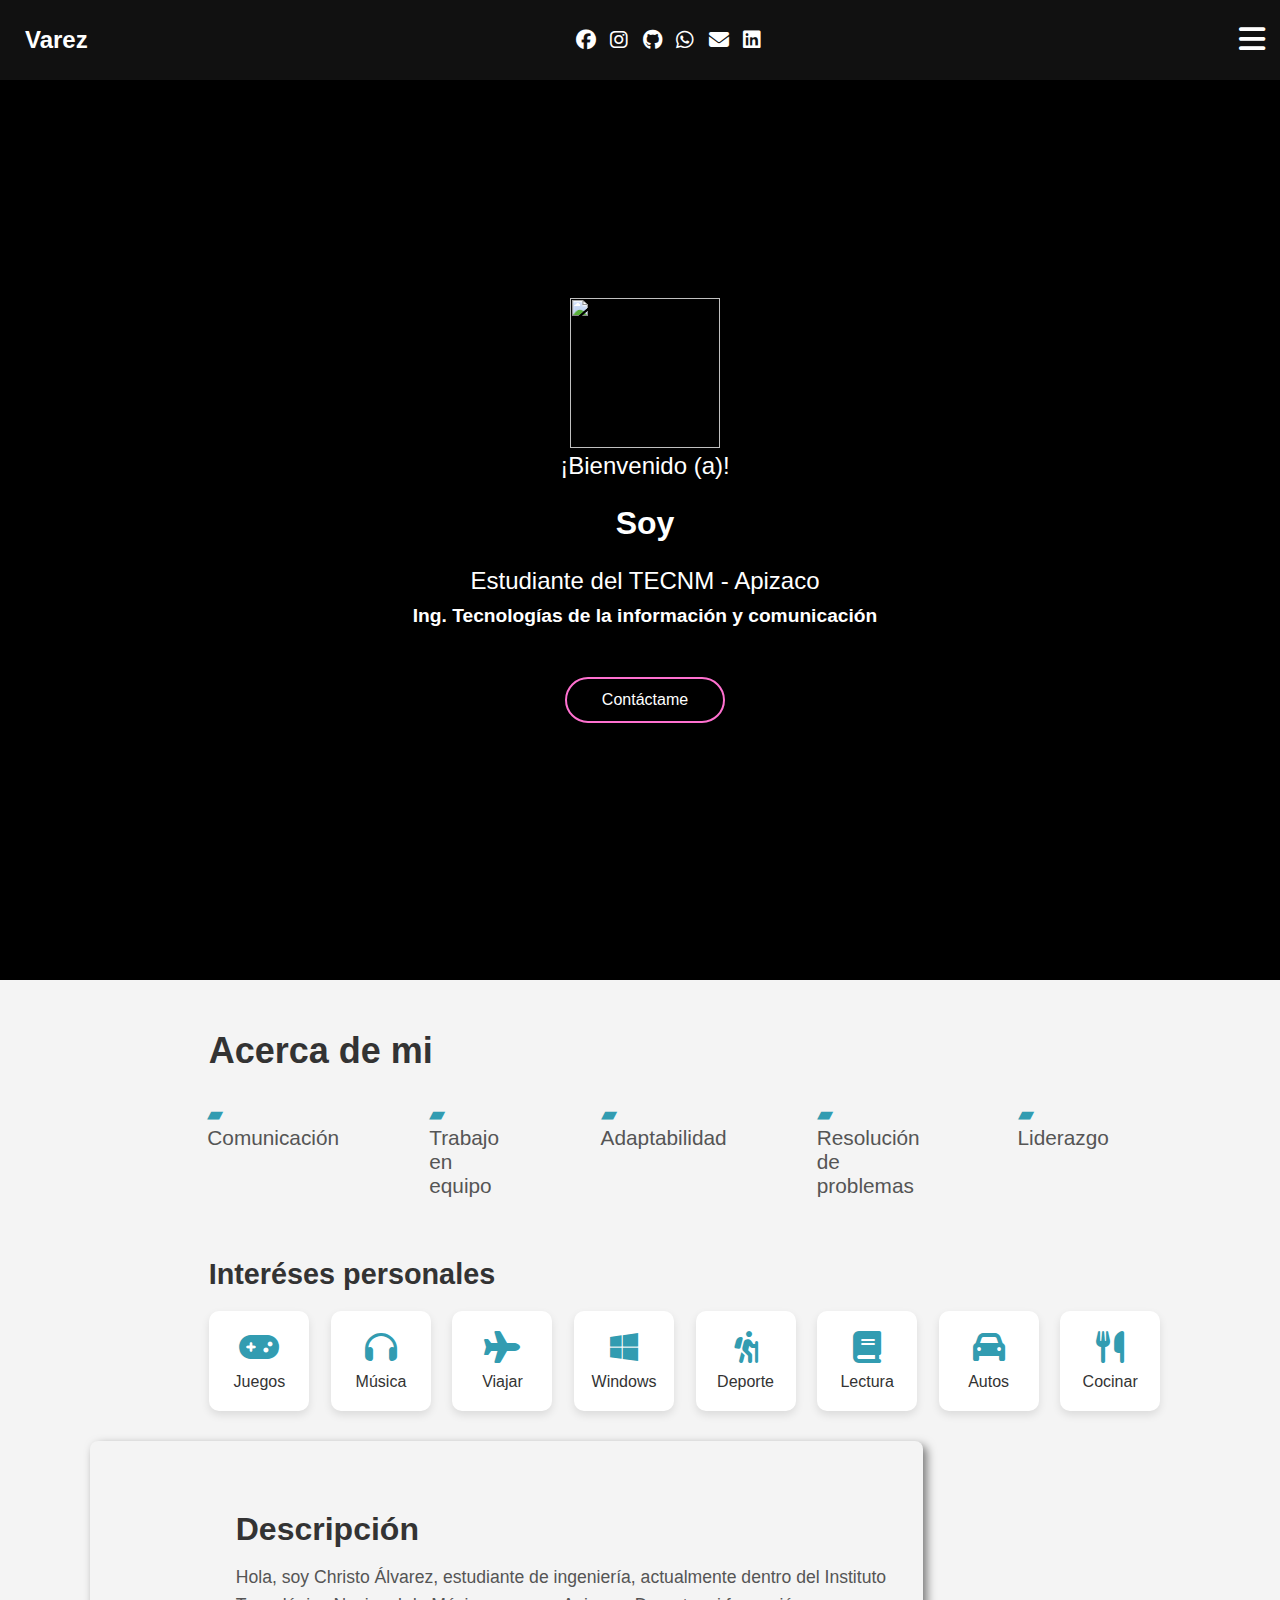
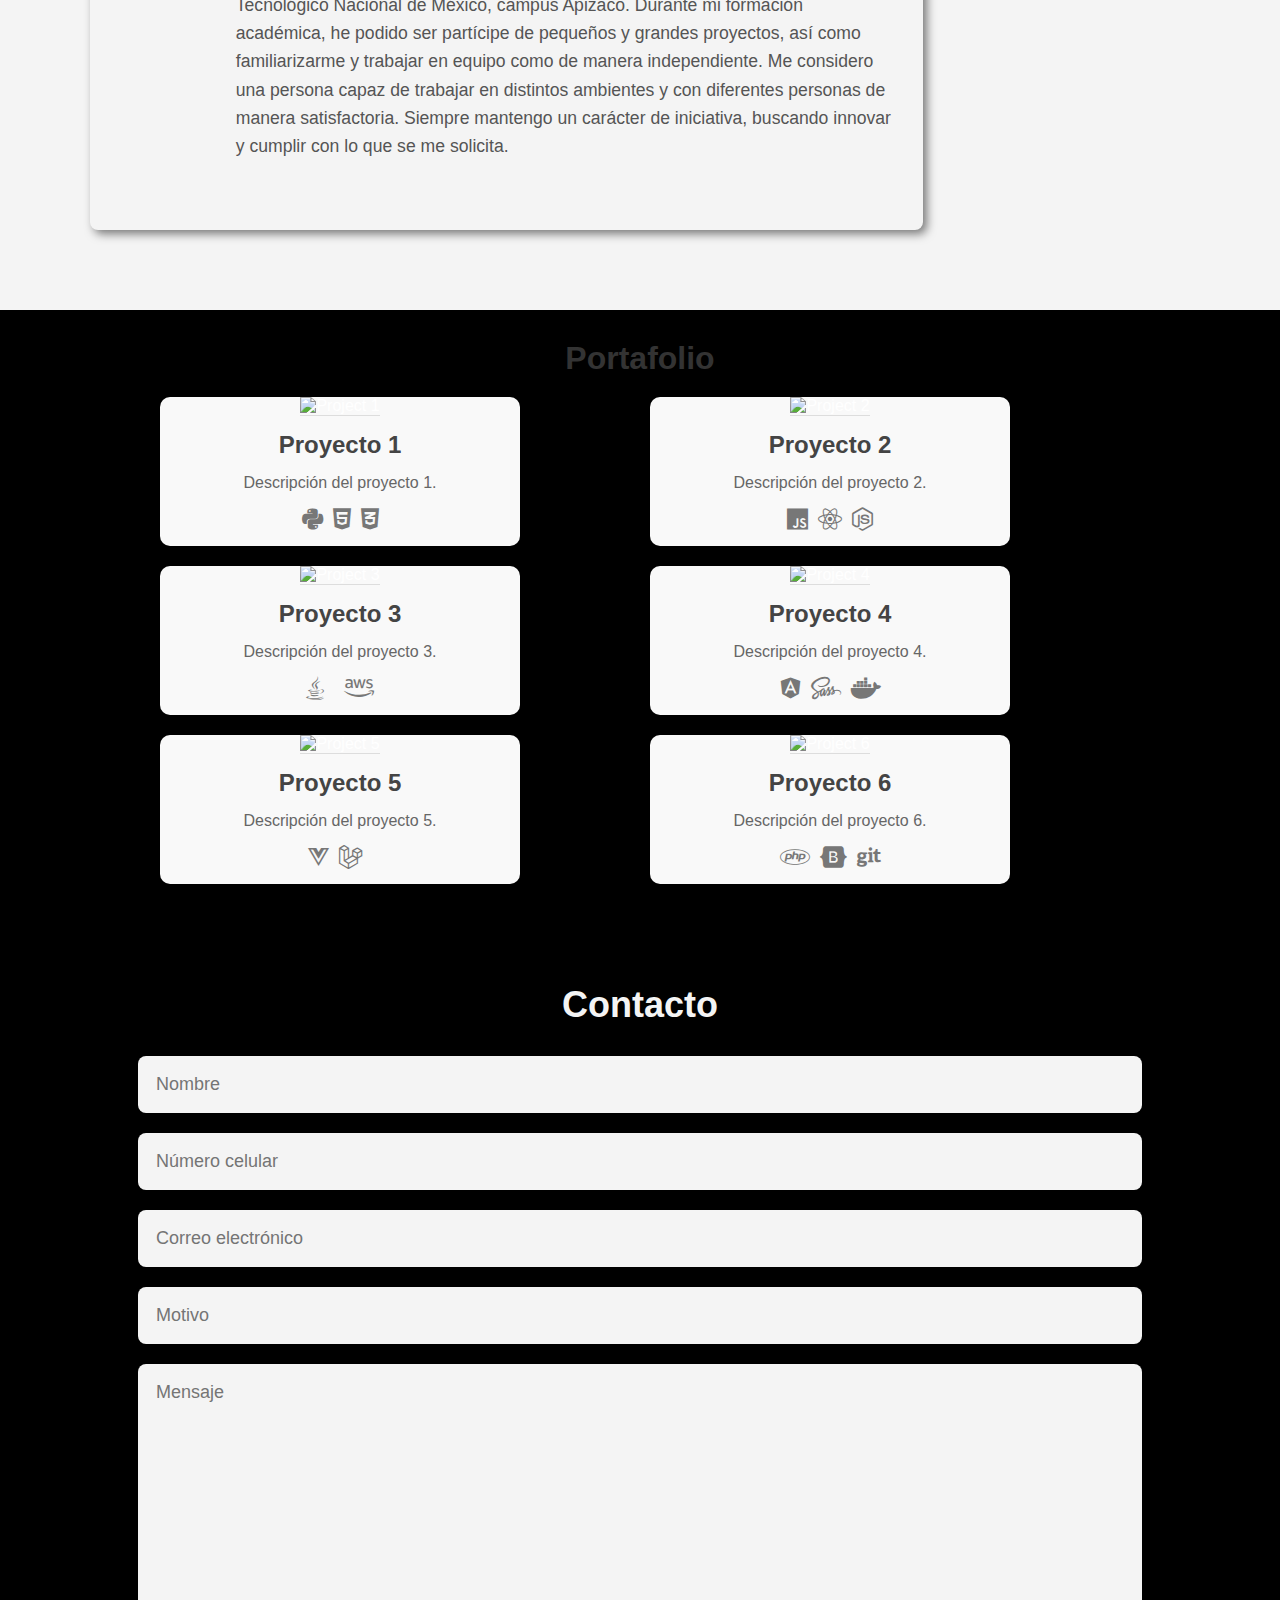
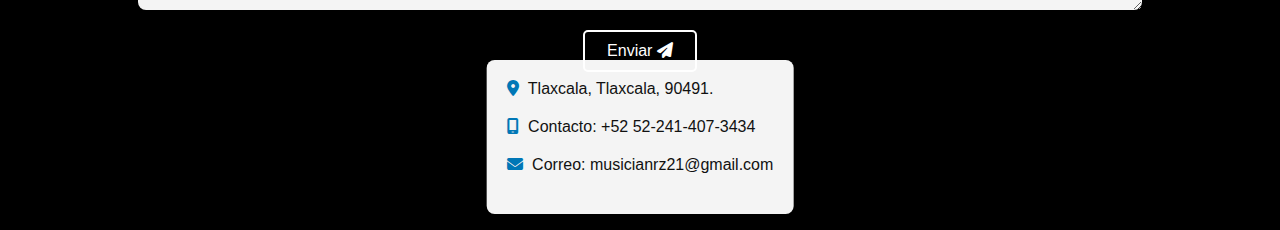
==== index.html @ bb47b243 "Update index.html" ====
<!DOCTYPE html>
<html lang="es">
<head>
    <title>MyData</title>
    <meta charset="UTF-8">
    <meta name="viewport" content="width=device-width, initial-scale=1.0">
    <link rel="stylesheet" href="styles.css">
    <link rel="stylesheet" href="https://cdnjs.cloudflare.com/ajax/libs/font-awesome/6.7.2/css/all.min.css">
</head>

<body>
    <div class="topnav">
        <div class="logo">
            <a href="#home"><h2>Varez</h2></a>
        </div>
        <div class="social-links">
            <a href="https://www.facebook.com"><i class="fab fa-facebook"></i></a>
            <a href="https://www.instagram.com"><i class="fab fa-instagram"></i></a>
            <a href="https://github.com/Varez117"><i class="fab fa-github"></i></a>
            <a href="https://wa.link/wr0rmo"><i class="fab fa-whatsapp"></i></a>
            <a href="#contacto"><i class="fas fa-envelope"></i></a>
            <a href="https://www.linkedin.com/in/christo-álvarez-a5b132230/"><i class="fab fa-linkedin"></i></a>
        </div>
        <div class="menu-icon">
            <i class="fa fa-bars"></i>
        </div>
        <ul class="navbar">
            <li><a href="#home">Inicio</a></li>
            <li><a href="#about">Sobre mi</a></li>
            <li><a href="#portfolio">Portfolio</a></li>
            <li><a href="#contacto">Contacto</a></li>
        </ul>
    </div>
    <div class="header">
        <div class="wrapper">
            <div class="sidebar">
                <div class="profile">
                    <img src="src/img/icon_profile.jpeg" alt="" width="150" height="150">
                    <h2>Christo Álvarez</h2>
                </div>
                <ul class="nav">
                    <li><a href="#home">Inicio</a></li>
                    <li><a href="#about">Sobre mi</a></li>
                    <li><a href="#portfolio">Portfolio</a></li>
                    <li><a href="#contacto">Contacto</a></li>
                </ul>
                <div class="social">
                    <a href="https://www.facebook.com"><i class="fab fa-facebook"></i></a>
                    <a href="https://www.instagram.com"><i class="fab fa-instagram"></i></a>
                    <a href="https://github.com/Varez117"><i class="fab fa-github"></i></a>
                    <a href="https://wa.link/wr0rmo"><i class="fab fa-whatsapp"></i></a>
                    <a href="#contacto"><i class="fas fa-envelope"></i></a>
                    <a href="https://www.linkedin.com/in/christo-álvarez-a5b132230/"><i class="fab fa-linkedin"></i></a>
                </div>
            </div>
            <div class="hero-content" id="home">
                <div class="profile-hide">
                    <img src="src/img/icon_profile.jpeg" alt="" width="150" height="150">
                </div>
                <h4>¡Bienvenido (a)!</h4>
                <h1>Soy <span class="input" ></span></h1>
                <h4>Estudiante del TECNM - Apizaco</h4>
                <h3>Ing. Tecnologías de la información y comunicación</h3>
                <a href="" class="btn">Contáctame</a>
            </div>
        </div>
    </div>
    <!-- TYPING MODE -->
    <script src="https://cdnjs.cloudflare.com/ajax/libs/typed.js/2.0.10/typed.js" integrity="sha512-tQQXRDB2wEmuJGtFrmmoFYzNTq8StA1XJrfO0OQbbTxd9G0CwaTDL6/C1y805IlvBVrMwOqob1kf6r/2U5XXVg==" crossorigin="anonymous" referrerpolicy="no-referrer"></script>
    <script>
        var typed = new Typed('.input', {
            strings: ['Christo Álvarez', 'Backend Developer', 'Database manager',' UI/UX Designer','Begginer Web Developer'],
            typeSpeed: 40,
            backSpeed: 40,
            loop: true
        });
        let menuicon=document.querySelector('.menu-icon');
        let navbar=document.querySelector('.navbar');
        let icon=document.querySelector('.menu-icon i');

        menuicon.addEventListener('click',function(){
            navbar.classList.toggle('open');
            if(navbar.classList.contains('open')){
                icon.classList.remove('fa-bars');
                icon.classList.add('fa-xmark'); 
            }else{
                icon.classList.remove('fa-xmark');
                icon.classList.add('fa-bars');
            }
        });
    </script>
    <div class="about" id="about">
        <div class="wrapper-about">
            <h2>Acerca de mi</h2>
            <div class="content">
                <div class="column">
                    <ul>
                        <li>Comunicación</li>
                        <li>Trabajo en equipo</li>
                        <li>Adaptabilidad</li>
                        <li>Resolución de problemas</li>
                        <li>Liderazgo</li>
                    </ul>
                </div>
            </div>
            <div class="col">
                <h4>Interéses personales</h4>
                <div class="contenedor-intereses">
                    <div class="interes">
                        <i class="fa-solid fa-gamepad"></i>
                        <span>Juegos</span>
                    </div>
                    <div class="interes">
                        <i class="fa-solid fa-headphones"></i>
                        <span>Música</span>
                    </div>
                    <div class="interes">
                        <i class="fa-solid fa-plane"></i>
                        <span>Viajar</span>
                    </div>
                    <div class="interes">
                        <i class="fa-brands fa-windows"></i>
                        <span>Windows</span>
                    </div>
                    <div class="interes">
                        <i class="fa-solid fa-person-hiking"></i>
                        <span>Deporte</span>
                    </div>
                    <div class="interes">
                        <i class="fa-solid fa-book"></i>
                        <span>Lectura</span>
                    </div>
                    <div class="interes">
                        <i class="fa-solid fa-car"></i>
                        <span>Autos</span>
                    </div>
                    <div class="interes">
                        <i class="fa-solid fa-utensils"></i>
                        <span>Cocinar</span>
                    </div>
                </div>
            </div>
        </div>
        <div class="description" id="description">
            <div class="wrapper-description">
                <h2>Descripción</h2>
                <p>Hola, soy Christo Álvarez, estudiante de ingeniería, actualmente dentro del Instituto Tecnológico Nacional de México, campus Apizaco. Durante mi formación académica, he podido ser partícipe de pequeños y grandes proyectos, así como familiarizarme y trabajar en equipo como de manera independiente. Me considero una persona capaz de trabajar en distintos ambientes y con diferentes personas de manera satisfactoria. Siempre mantengo un carácter de iniciativa, buscando innovar y cumplir con lo que se me solicita.</p>
            </div>
        </div>
    </div>
    <div class="portfolio" id="portfolio">
        <div class="wrapper-portfolio">
            <h2>Portafolio</h2>
            <div class="projects">
                <div class="project">
                    <img src="src/img/project1.jpg" alt="Project 1">
                    <h3>Proyecto 1</h3>
                    <p>Descripción del proyecto 1.</p>
                    <div class="tech-icons">
                        <i class="fab fa-python"></i>
                        <i class="fab fa-html5"></i>
                        <i class="fab fa-css3-alt"></i>
                    </div>
                </div>
                <div class="project">
                    <img src="src/img/project2.jpg" alt="Project 2">
                    <h3>Proyecto 2</h3>
                    <p>Descripción del proyecto 2.</p>
                    <div class="tech-icons">
                        <i class="fab fa-js"></i>
                        <i class="fab fa-react"></i>
                        <i class="fab fa-node-js"></i>
                    </div>
                </div>
                <div class="project">
                    <img src="src/img/project3.jpg" alt="Project 3">
                    <h3>Proyecto 3</h3>
                    <p>Descripción del proyecto 3.</p>
                    <div class="tech-icons">
                        <i class="fab fa-java"></i>
                        <i class="fab fa-spring"></i>
                        <i class="fab fa-aws"></i>
                    </div>
                </div>
                <div class="project">
                    <img src="src/img/project4.jpg" alt="Project 4">
                    <h3>Proyecto 4</h3>
                    <p>Descripción del proyecto 4.</p>
                    <div class="tech-icons">
                        <i class="fab fa-angular"></i>
                        <i class="fab fa-sass"></i>
                        <i class="fab fa-docker"></i>
                    </div>
                </div>
                <div class="project">
                    <img src="src/img/project5.jpg" alt="Project 5">
                    <h3>Proyecto 5</h3>
                    <p>Descripción del proyecto 5.</p>
                    <div class="tech-icons">
                        <i class="fab fa-vuejs"></i>
                        <i class="fab fa-laravel"></i>
                        <i class="fab fa-mysql"></i>
                    </div>
                </div>
                <div class="project">
                    <img src="src/img/project6.jpg" alt="Project 6">
                    <h3>Proyecto 6</h3>
                    <p>Descripción del proyecto 6.</p>
                    <div class="tech-icons">
                        <i class="fab fa-php"></i>
                        <i class="fab fa-bootstrap"></i>
                        <i class="fab fa-git"></i>
                    </div>
                </div>
            </div>
        </div>
    </div>
    <section id="contacto" class="contacto">
        <div class="contenido-seccion">
            <h2>Contacto</h2>
            <div class="fila">
                <!--formulario-->
                <div class="col">
                    <form action="https://formspree.io/f/xrgvneeo" method="post">
                        <input type="text" name="Nombre" placeholder="Nombre" required>
                        <input type="tel" name="Número celular" placeholder="Número celular" required>
                        <input type="email" name="email" placeholder="Correo electrónico" required>
                        <input type="text" name="Motivo" placeholder="Motivo" required>
                        <textarea name="message" cols="30" rows="10" placeholder="Mensaje" required></textarea>
                        <button type="submit">
                            Enviar <i class="fa-solid fa-paper-plane"></i>
                            <span class="overlay"></span>
                        </button>
                    </form>
                </div>
                <!--MAPA-->
                <div class="col">
                    <img src="src/img/ubicacion.png" alt="">
                    <div class="info">
                        <ul>
                            <li>
                                <i class="fa-solid fa-location-dot"></i>
                                Tlaxcala, Tlaxcala, 90491.
                            </li>
                            <li>
                                <i class="fa-solid fa-mobile-screen"></i>
                                Contacto: +52 52-241-407-3434
                            </li>
                            <li>
                                <i class="fa-solid fa-envelope"></i>
                                Correo: musicianrz21@gmail.com
                            </li>
                        </ul>
                    </div>
                </div>
            </div>
        </div>
    </section>
</body>
</html>
---- styles.css ----
*{
    padding:0;
    margin: 0;
    box-sizing: border-box;
    text-decoration: none;
    font-family: poppins,sans-serif;
}

body{
    background-color: #000000;
    color: #fff;
}
.topnav {
    position: sticky; /* Hace que sea fija pero solo mientras está visible */
    top: 0; /* Fija la barra en la parte superior */
    z-index: 1000; /* Asegura que esté sobre otros elementos */
    height: 80px;
    display: flex;
    justify-content: space-between;
    align-items: center;
    background-color: #111;
    padding: 0 15px;
}

.topnav h2{
    color: #fff;
    margin: 10px
}

.topnav .menu-icon{
    color: #fff;
    font-size: 30px;
}

.topnav .social-links i
{
    color: #fff;   
    margin: 0 5px;
}

.topnav .social-links i{
    color: #fff;
    font-size: 25px;
    margin: 5px;
    transition: 0.5s;
    transition:  transform .5s;
}

.topnav .social-links i:hover{
    color: #ff71d0;
    text-shadow: #ff71d0 0 0 20px;
    transform: rotate(30deg);
}

.topnav .navbar{
    list-style-type:none;
    position: absolute;
    width: 100%;
    top: 80px;
    left: 0;
    background-color: rgba(0,0,0,0.8);
    padding: 15px;
    display: flex;
    align-items: center;
    flex-direction: column;
    transform: 0.5s;
    z-index: 9999;
    display: none;
}
.topnav .navbar li{
    margin: 8px 0 0px 8px;
    border-bottom: 1px solid rgba(255,255,255,0.3);
    margin-bottom: 15px;
}
.topnav .navbar li:last-child{
    border: 0;
}

.topnav .navbar li a{
    color: #fff;
    transition: 0.5s;
}

.topnav .navbar li:hover a{
    color: #ff71d0;
}

@media (min-width: 1400px){
    .navbar{
        display:none;
    }
    .topnav{
        display: none;
    }
}
@media (min-width: 350px){
    .topnav .social-links i{
        color: #fff;
        font-size: 20px;
        margin: 5px;
        transition: 0.5s;
        transition:  transform .5s;
    }
}

/* ######################### MAIN SECTION AND SIDEBAR ######################33*/
.header{
    background:linear-gradient(rgba(0,0,0,0),rgba(0, 0, 0, 1)), url(src/img/intro-bg.jpg);
    background-size: cover;
    width: 100%;
    height: 100vh;
}
.wrapper{
    position: relative;
    display: flex;
    justify-content: space-around;
}
.sidebar {
    position: fixed; /* Cambia de absolute a fixed */
    top: 0;
    left: 0;
    height: 100vh; /* Asegura que ocupe toda la altura de la pantalla */
    width: 240px;
    background-color: #111;
    color: #fff;
    display: flex;
    justify-content: space-around;
    align-items: center;
    flex-direction: column;
    z-index: 1000; /* Asegura que esté por encima del contenido */
    box-shadow: #ffffff 0 0 20px;
}

.sidebar .profile{
    display: flex;
    justify-content: center;
    align-items: center;
    flex-direction: column;
}
.sidebar .profile img{
    width: 150px;
    height: 150px;
    border-radius: 50%;
    border: 5px solid #444;
    object-fit: contain;
    box-sizing: 5px 7px 15px rgba(0,0,0,0.2);
}

.sidebar h2{
    margin: 15px 0 5px 0;
    color: #fff;
    font-size: 24px;
}
.sidebar h3{
    color: #ff71d0;
    font-size: 18px;
}
.sidebar ul{
    text-decoration: none;
    list-style: none;
    flex-direction: column;
    display: flex;
}
.sidebar ul li{
    margin: 7px 0;
}

.sidebar ul li a{
    color: #fff;
    text-decoration: none;
    font-size: 16px;
    position: relative;
    transition: 0.5s;
}
.sidebar ul li a:after{
    position: absolute;
    left: 0;
    bottom: 0;
    top: 110%;
    content: "";
    width: 0%;
    background-color: #ff71d0;
    transition: 0.5s;
    height: 3px;
}

.open
{
    display: block!important;
}

.sidebar ul li a:hover:after{
    margin-bottom: 1px solid #ff71d0;
    bottom: 0;
    width: 100%;
}

.sidebar .social i{
    color: #fff;
    font-size: 20px;
    margin: 5px;
    transition: 0.5s;
    transition:  transform .5s;
}

.sidebar .social i:hover{
    color: #ff71d0;
    text-shadow: #ff71d0 0 0 20px;
    transform: rotate(30deg);
}
/*######################### HERO CONTENT ###########################*/
.hero-content{
    margin-left: 260px;
    display: flex;
    justify-content: center;
    align-items: center;
    color: #fff;
    max-width: 700px;
    flex-direction: column;
    min-height: 100vh;
}

.hero-content h4{
    font-size: 24px;
    font-weight: 400;
}
.hero-content h1{
    font-size: 2.5rem;
    margin: 25px;
}

.hero-content h3{
    font-size: 1.2rem;
    margin: 10px;
}

.hero-content .btn{
    color: #fff;
    background-color: #0000009e;
    border: 2px solid #ff71d0;
    border-radius: 30px;
    padding: 12px 35px;
    margin: 40px 0;
    transition: 0.3s;
}

.hero-content .btn:hover{
    color: #111;
    background-color: #ff71d0;
}

.hero-content .input {
    color: #ff71d0;
    
}

@media (max-width: 1400px){
    .sidebar{
        display: none;
    }
    .hero-content{
        margin-left: 10px;
    }
    .hero-content h1{
        font-size: 2rem;
    }
}

@media (max-width: 480px){
    .hero-content h3{
        font-size: 1.2rem;
        margin: 10px 0 0 10%;
    }
}

/* Estilo principal para el div "about" *//* Estilos para la sección Acerca de mí */
.about {
    background-color: #f4f4f4;
    padding: 50px 0 50px 10%;
    text-align: left;
    margin: auto;
}

.wrapper-about {
    width: 80%;
    margin: 0 auto;
}

.about .wrapper-about {
    font-size: 1.5rem;
    color: #333;
    margin-bottom: 30px;
}

/* Estilo de la sección de habilidades */
.content {
    display: flex;
    justify-content: center;
    align-items: left;
    gap: 50px;
    margin-bottom: 50px;
}
/* Estilo de la sección de habilidades */
.column ul {
    display: flex;
    list-style-type: none;
    padding: 0;
    text-align: left;
    flex-direction: row;  /* Cambié de column a row para que los elementos estén en fila */
    gap: 30px;  /* Añadí un espacio entre los elementos */
}

/* El resto del código puede mantenerse igual */
.column ul li {
    font-size: 1.2rem;
    color: #555;
    margin: 10px 0;
    cursor: pointer;
}


.column ul li::before {
    content: "▰ ";
    color: #329cb1; /* Un color llamativo */
    flex-direction: column; 
    transition: color 0.3s ease;

}
.column ul li:hover::before {
    content: "▰ ";
    color: #ff71d0; /* Cambia el color al pasar el ratón */
    flex-direction: column;
}


/* Estilo de la sección de intereses */
.col {
    text-align: left;
}

.about .wrapper-about h4 {
    font-size: 1.8rem;
    color: #333;
    margin-bottom: 20px;
}

.contenedor-intereses {
    display: grid;
    grid-template-columns: repeat(auto-fill, minmax(100px, 1fr));
    gap: 20px;
    justify-items: center;
}

.interes {
    background-color: #fff;
    padding: 15px;
    border-radius: 10px;
    box-shadow: 0 4px 8px rgba(0, 0, 0, 0.1);
    text-align: center;
    transition: transform 0.3s ease, box-shadow 0.3s ease;
    width: 100px; /* Ancho fijo */
    height: 100px; /* Alto fijo */
    display: flex;
    flex-direction: column;
    justify-content: center;
    align-items: center;
    cursor: pointer;
    
}

.interes:hover {
    transform: translateY(-5px);
    box-shadow: 0 6px 12px rgba(0, 0, 0, 0.2);
}

.interes i {
    font-size: 2rem;
    color: #329cb1; /* Color llamativo para los íconos */
    transition: color 0.3s ease;
}

.interes:hover i {
    color: #ff71d0; /* Cambia el color al pasar el ratón */
}

.interes span {
    display: block;
    margin-top: 10px;
    font-size: 1rem;
    color: #333;
}

/* Estilos responsivos */
@media screen and (max-width: 1400px) {
    .contenedor-intereses {
        grid-template-columns: repeat(auto-fill, minmax(90px, 1fr));
    }
    .about {
        padding: 50px 0 50px 7%;
    }
    .column ul {
        gap: 10%;
        margin-left: -5%;;
        font-size: 1.1rem;
        padding: 10px 10px 0 0;
    }
    .column ul li {
        font-size: 1.3rem;
        margin: 20px 0 10px 0;
    }
}

@media screen and (max-width: 900px) {
    .contenedor-intereses {
        grid-template-columns: repeat(auto-fill, minmax(80px, 1fr));
    }
    .about {
        padding: 50px 0 50px 5%;
    }
    .column ul {
        display: flex;
        list-style-type: none;
        padding: 0;
        text-align: left;
        flex-direction: row; /* Cambié de column a row para que los elementos estén en fila */
        gap: 5px; /* Añadí un espacio entre los elementos */
        font-size: 1.3rem;
        flex-direction: column;
    }
    .column ul li {
        font-size: 1.4rem;
        color: #555;
        margin: 20px 0 0 -60%;
        cursor: pointer;
    }
}

@media screen and (max-width: 700px) {
    .contenedor-intereses {
        grid-template-columns: repeat(auto-fill, minmax(70px, 1fr));
    }
    .about {
        padding: 50px 0 50px 5%;
    }
    .column ul {
        display: flex;
        list-style-type: none;
        padding: 0;
        text-align: left;
        flex-direction: row; /* Cambié de column a row para que los elementos estén en fila */
        gap: 5px; /* Añadí un espacio entre los elementos */
        font-size: 1.3rem;
        flex-direction: column;
        margin-left: 10%;
    }
    .column ul li {
        font-size: 1.4rem;
        color: #555;
        margin: 20px 0 0 -60%;
        cursor: pointer;
    }
}

@media screen and (max-width: 600px) {
    .contenedor-intereses {
        grid-template-columns: repeat(auto-fill, minmax(60px, 1fr));
    }
    .about {
        padding: 40px 0 30px 5%;
    }
    .column ul {
        gap: 2px;
        margin-left: -40%;
        margin-top: 20px;
        font-size: 1rem;
        flex-direction: column;
    }
    .column ul li {
        font-size: 1.2rem;
        margin: 5px 0;
    }
}

/* Estilos para la sección Descripción */
.description {
    padding: 20px 0 20px 10%; /* Agrega un poco de espacio interno */
    background-color: #f4f4f4;  /* Fondo suave */
    border-radius: 8px;  /* Bordes redondeados */
    margin: 30px 0;  /* Margen alrededor de la sección */
    box-shadow: 4px 4px 10px rgba(0, 0, 0, 0.5);
    max-width: 70%;  /* Sombra suave para dar profundidad */
}

.wrapper-description {
    max-width: 700px;  /* Limita el ancho de la descripción */
    margin: 30px auto;  /* Centra el contenido */
    padding: 20px;
}

.wrapper-description h2 {
    font-size: 2rem;  /* Tamaño grande para el título */
    color: #333;  /* Color oscuro para el título */
    margin-bottom: 15px;  /* Espacio debajo del título */
    font-weight: 600;  /* Peso de fuente semi-negrita */
}

.wrapper-description p {
    font-size: 1.1rem;  /* Tamaño de fuente para el párrafo */
    line-height: 1.6;  /* Espacio entre líneas para mejor legibilidad */
    color: #555;  /* Color de texto un poco más suave que el título */
}

@media screen and (max-width: 900px) {
    .description {
        padding: 20px 5%; /* Reduce el padding en pantallas más pequeñas */
        max-width: 90%; /* Aumenta el ancho máximo en pantallas más pequeñas */
    }

    .wrapper-description {
        padding: 15px; /* Reduce el padding interno */
    }

    .wrapper-description h2 {
        font-size: 1.5rem; /* Reduce el tamaño de la fuente del título */
    }

    .wrapper-description p {
        font-size: 1rem; /* Reduce el tamaño de la fuente del párrafo */
    }
}

@media screen and (max-width: 600px) {
    .description {
        padding: 15px 5%; /* Reduce aún más el padding en pantallas más pequeñas */
        max-width: 95%; /* Aumenta el ancho máximo en pantallas más pequeñas */
    }

    .wrapper-description {
        padding: 10px; /* Reduce aún más el padding interno */
    }

    .wrapper-description h2 {
        font-size: 1.2rem; /* Reduce aún más el tamaño de la fuente del título */
    }

    .wrapper-description p {
        font-size: 0.9rem; /* Reduce aún más el tamaño de la fuente del párrafo */
    }
}
/* Estilos generales para la sección del portafolio *//* Estilos generales */
.portfolio {
    padding: 30px 0;
    margin: 0 auto;
    max-width: 1200px;
}

.portfolio h2 {
    font-size: 2rem;
    text-align: center;
    margin-bottom: 20px;
    color: #333;
}

.projects {
    display: grid;
    grid-template-columns: repeat(3, 1fr); /* Tres columnas por defecto */
    gap: 20px; /* Espacio entre los elementos */
    margin-left: 20%;
}

.project {
    background-color: #f9f9f9; /* Fondo claro para contraste */
    border-radius: 10px; /* Bordes redondeados */
    box-shadow: 0 4px 6px rgba(0, 0, 0, 0.1); /* Sombra para profundidad */
    overflow: hidden;
    text-align: center;
    transition: transform 0.3s ease, box-shadow 0.3s ease;
}

.project:hover {
    transform: translateY(-5px);
    box-shadow: 0 8px 12px rgba(0, 0, 0, 0.2);
}

.project img {
    width: 100%;
    height: auto;
    border-bottom: 1px solid #ddd;
}

.project h3 {
    font-size: 1.5rem;
    margin: 15px 0;
    color: #444;
}

.project p {
    font-size: 1rem;
    margin: 0 10px 15px;
    color: #666;
}

.tech-icons {
    display: flex;
    justify-content: center;
    gap: 10px;
    padding-bottom: 15px;
}

.tech-icons i {
    font-size: 1.5rem;
    color: #777;
    transition: color 0.3s ease;
}

.tech-icons i:hover {
    color: #333;
}

/* Estilos responsivos */
@media screen and (max-width: 1400px) {
    .projects {
        grid-template-columns: repeat(2, 1fr); /* Dos columnas en pantallas medianas */
        gap: 20px;
        margin-left: 10%;
        margin-right: 10%;
    }
    .project {
        background-color: #f9f9f9; /* Fondo claro para contraste */
        border-radius: 10px; /* Bordes redondeados */
        box-shadow: 0 4px 6px rgba(0, 0, 0, 0.1); /* Sombra para profundidad */
        overflow: hidden;
        text-align: center;
        transition: transform 0.3s ease, box-shadow 0.3s ease;
        max-width: 40vh;
    }
}

@media screen and (max-width: 900px) {
    .projects {
        grid-template-columns: repeat(2, 1fr); /* Dos columnas en pantallas medianas */
        gap: 20px;
        margin-left: 10%;
        margin-right: 10%;
    }
    .project {
        background-color: #f9f9f9; /* Fondo claro para contraste */
        border-radius: 10px; /* Bordes redondeados */
        box-shadow: 0 4px 6px rgba(0, 0, 0, 0.1); /* Sombra para profundidad */
        overflow: hidden;
        text-align: center;
        transition: transform 0.3s ease, box-shadow 0.3s ease;
        max-width: 40vh;
    }
}

@media screen and (max-width: 600px) {
    .projects {
        grid-template-columns: 1fr; /* Una columna en pantallas pequeñas */
        margin-left: 15%;
    }

    .project {
        padding: 15px;
    }
}

/*CONTACTO*/
/* CONTACTO */
.contacto {
    background-image: url(src/img/contact_bg.png);
    background-color: #000000;
    color: #fff;
    padding: 50px 0;
    background-size: cover;
    align-items: flex-end;
    margin: 0 0 0 15%;
}

.contacto .contenido-seccion {
    max-width: 1100px;
    margin: auto;
    text-align: center;
}

/* Estilo para el encabezado (h2) de la sección */
.contacto h2 {
    font-size: 48px;
    font-weight: 600;
    padding: 20px 0px;
    color: #f4f4f4;
}

/* Estilo para las filas */
.contacto .fila {
    display: flex;
    justify-content: space-between;
}

/* Estilo para las columnas */
.contacto .col {
    width: 48%;
    padding: 10px;
    position: relative;
}

/* Estilo para los inputs y textarea */
.contacto .col input, .contacto .col textarea {
    display: block;
    width: 100%;
    padding: 18px;
    border: none;
    margin-bottom: 20px;
    background-color: #f4f4f4;
    color: #111;
    font-size: 18px;
    border-radius: 8px;
    transition: transform 0.3s ease;
}

/* Efecto hover en los inputs y textarea */
.contacto .col input:hover, .contacto .col textarea:hover {
    transform: scale(1.05);
}

/* Estilo para el botón */
.contacto button {
    cursor: pointer;
    background-color: transparent;
    border: 2px solid #fff;
    width: fit-content;
    display: block;
    margin: 20px auto;
    padding: 10px 22px;
    font-size: 16px;
    color: #fff;
    position: relative;
    z-index: 10;
    border-radius: 5px;
    transition: background-color 0.3s ease;
}

/* Estilo para la capa de overlay del botón */
.contacto button .overlay {
    position: absolute;
    top: 0;
    left: 0;
    width: 0;
    height: 100%;
    background-color: #ff71d0;
    z-index: -1;
    transition: width 0.7s ease;
}

/* Efecto hover sobre el overlay del botón */
.contacto button:hover .overlay {
    width: 100%;
}

/* Estilo para la imagen en las columnas */
.contacto .col img {
    width: 100%;
    border-radius: 8px;
    transition: transform 0.3s ease;
}

/* Efecto hover en la imagen */
.contacto .col img:hover {
    transform: scale(1.05);
}

/* Estilo para la información en la columna */
.contacto .col .info {
    position: absolute;
    top: 40%;
    background-color: #f4f4f4;
    padding: 20px;
    max-width: 350px;
    left: 50%;
    transform: translate(-50%, -50%);
    border-radius: 8px;
    box-shadow: 0 4px 8px rgba(0, 0, 0, 0.2);
    color: #111;
}

/* Estilo para las listas dentro de la información */
.contacto .col .info ul {
    list-style: none;
}

/* Estilo para cada elemento de la lista dentro de la información */
.contacto .col .info ul li {
    margin-bottom: 20px;
    text-align: left;
}

/* Estilo para los iconos dentro de la información */
.contacto .col .info ul li i {
    color: #0077b6;
    display: inline-block;
    margin-right: 5px;
    text-align: left;
}

/* Estilos responsivos */
@media screen and (max-width: 1400px) {
    .contacto {
        margin-left: 10%;
        margin-right: 10%;
    }
    .contacto .fila {
        flex-direction: column;
        align-items: center;
    }
    .contacto .col {
        width: 100%;
        margin-bottom: 20px;
    }
    .contacto h2 {
        font-size: 36px;
    }
}

@media screen and (max-width: 900px) {
    .contacto {
        margin-left: 10%;
        margin-right: 10%;
    }
    .contacto .fila {
        flex-direction: column;
        align-items: center;
    }
    .contacto .col {
        width: 100%;
        margin-bottom: 20px;
    }
    .contacto h2 {
        font-size: 36px;
    }
}

@media screen and (max-width: 600px) {
    .contacto h2 {
        font-size: 28px;
    }
    .contacto .col .info {
        max-width: 90%;
        padding: 15px;
    }
    .contacto .col input, .contacto .col textarea {
        font-size: 16px;
        padding: 15px;
    }
    .contacto button {
        padding: 8px 18px;
        font-size: 14px;
    }
}

@media (max-width: 1400px){
    .sidebar{
        display: none;
    }
    .hero-content{
        margin-left: 10px;
    }
    .hero-content h1{
        font-size: 2rem;
    }
}
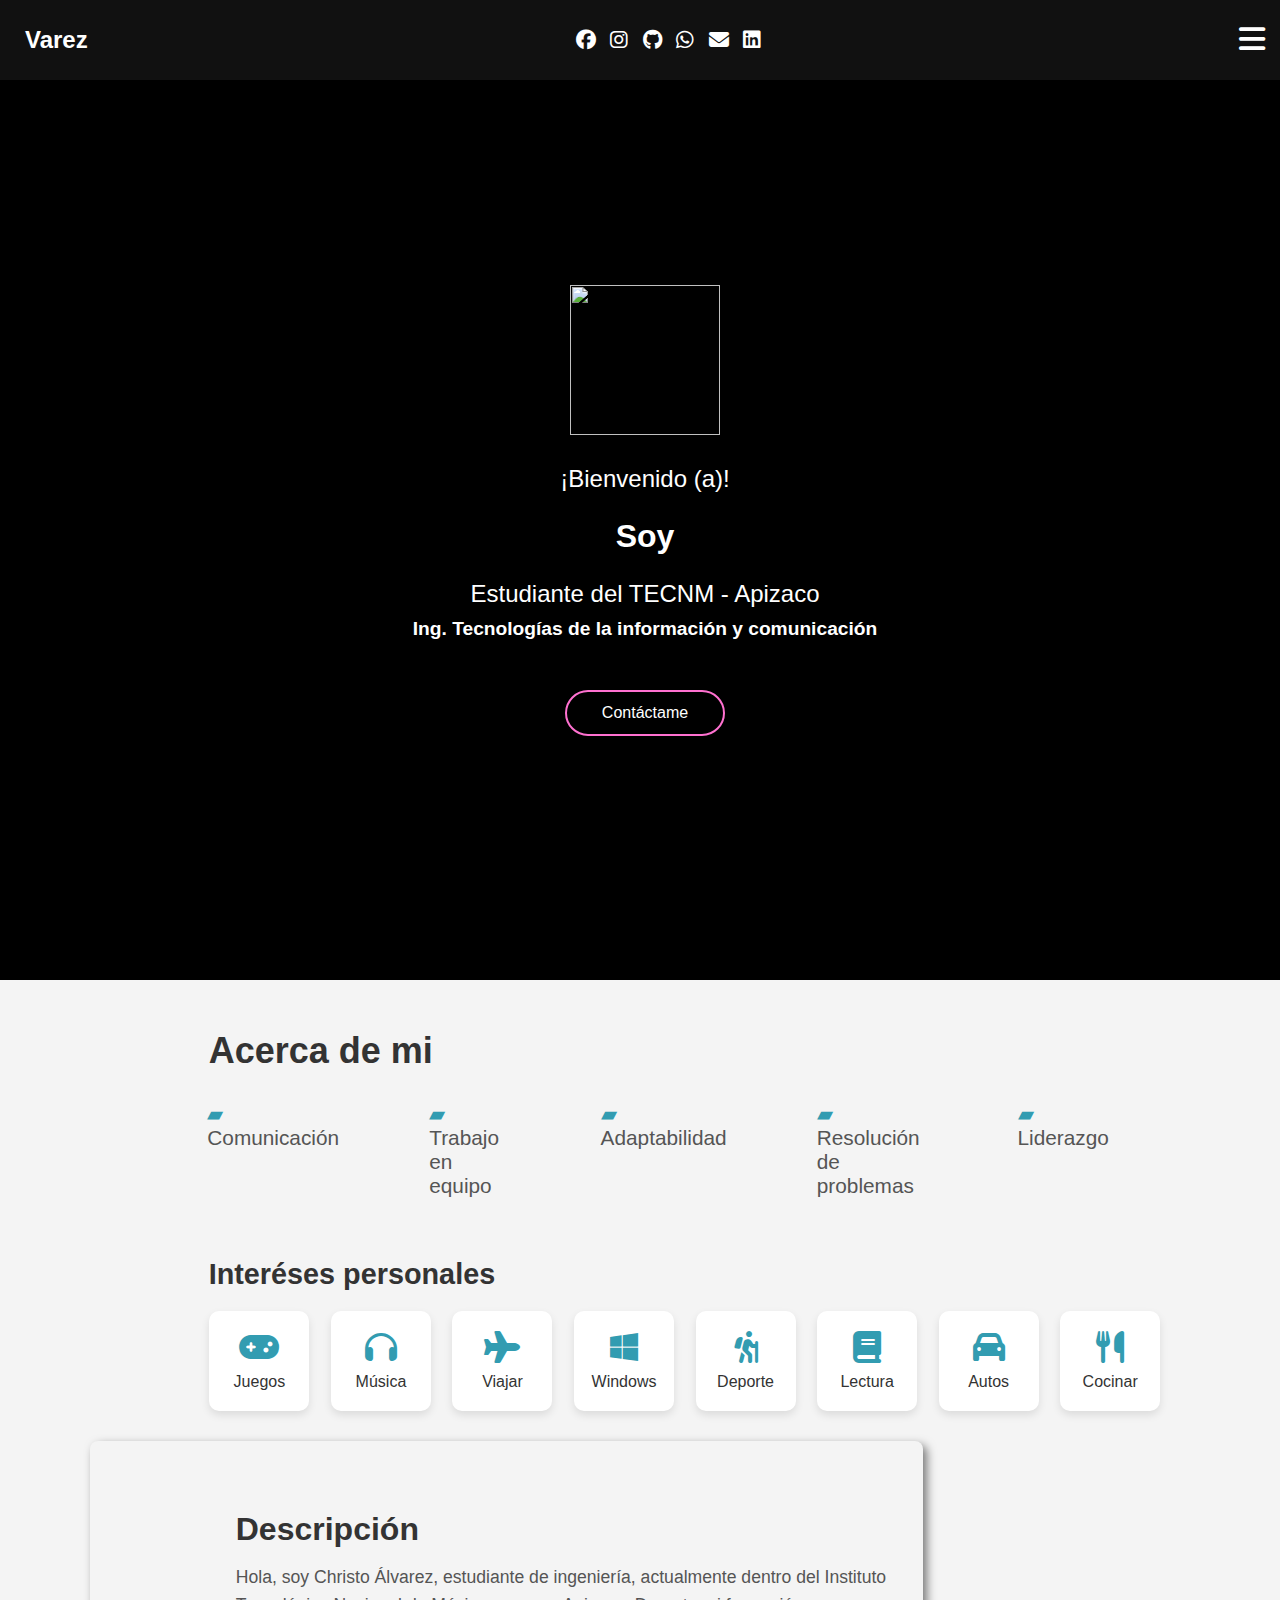
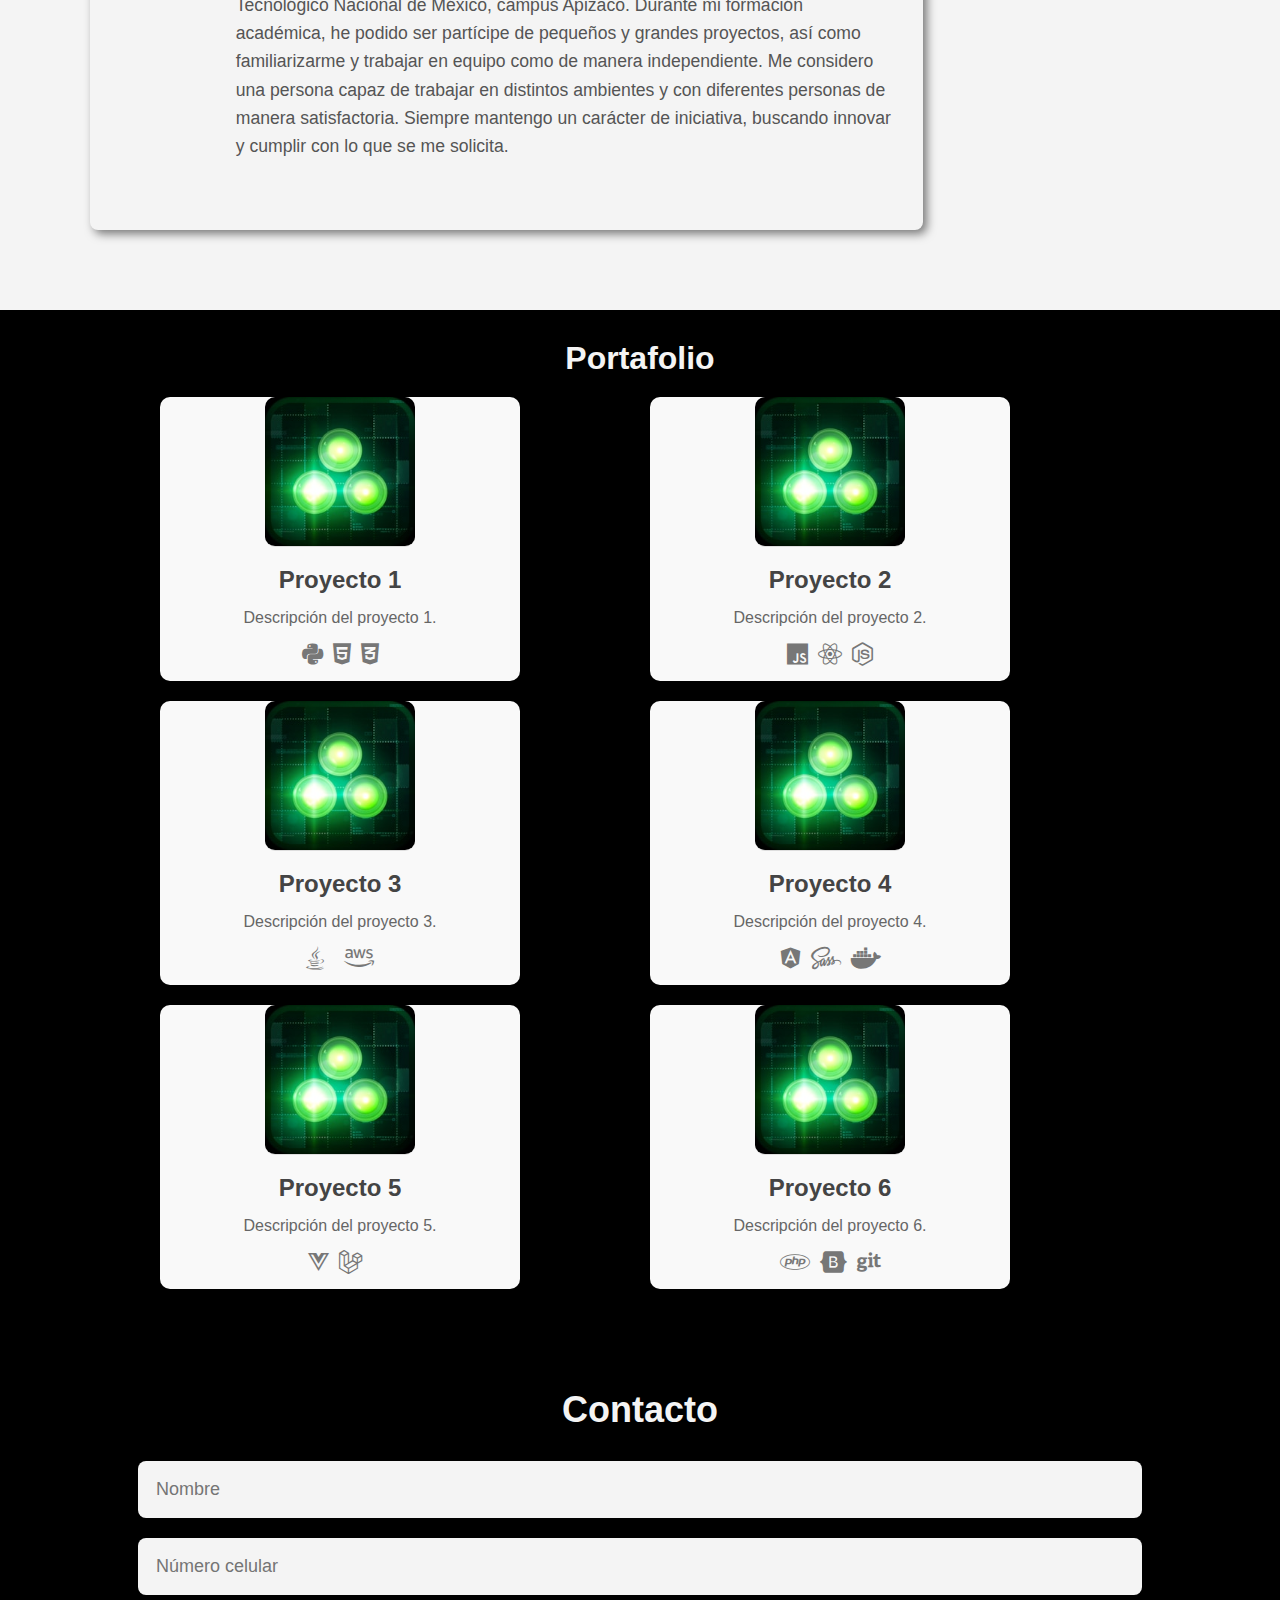
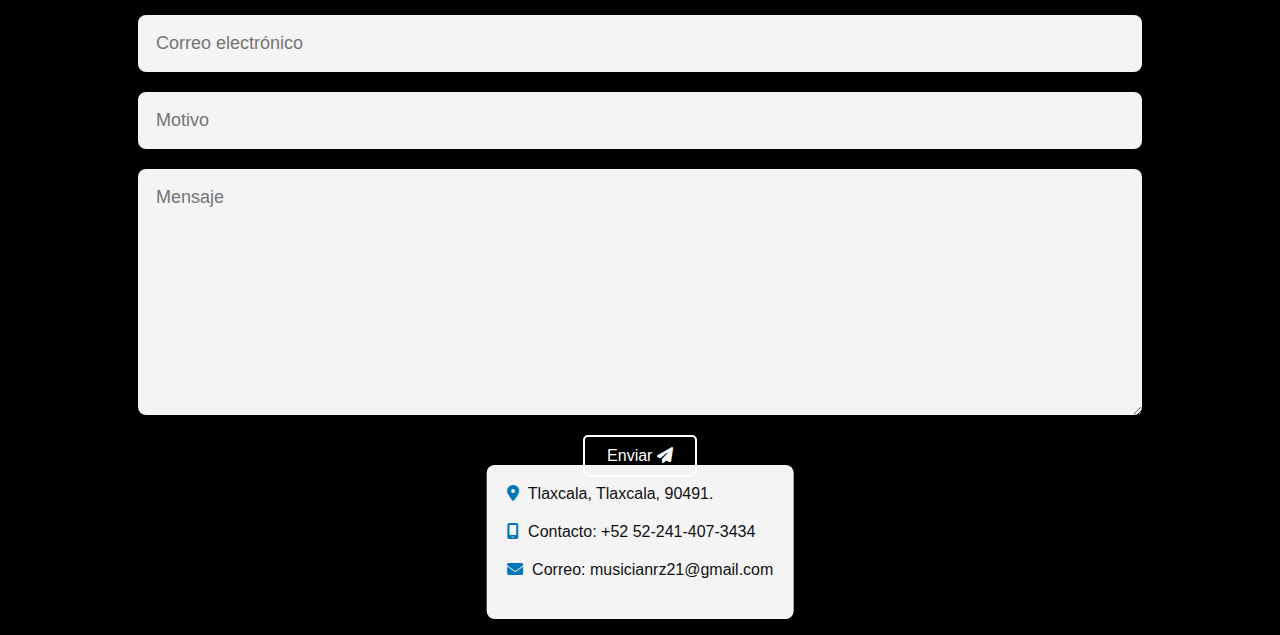
==== commit d925f1c7: "Update index.html" ====
--- a/index.html
+++ b/index.html
@@ -1,7 +1,7 @@
 <!DOCTYPE html>
 <html lang="es">
 <head>
-    <title>MyData</title>
+    <title>Varez</title>
     <meta charset="UTF-8">
     <meta name="viewport" content="width=device-width, initial-scale=1.0">
     <link rel="stylesheet" href="styles.css">
@@ -153,7 +153,7 @@
             <h2>Portafolio</h2>
             <div class="projects">
                 <div class="project">
-                    <img src="src/img/project1.jpg" alt="Project 1">
+                    <img src="src/img/proyect.jpg" alt="Project 1">
                     <h3>Proyecto 1</h3>
                     <p>Descripción del proyecto 1.</p>
                     <div class="tech-icons">
@@ -163,7 +163,8 @@
                     </div>
                 </div>
                 <div class="project">
-                    <img src="src/img/project2.jpg" alt="Project 2">
+                    <img src="src/img/proyect.jpg" alt="Project 1">
+                    
                     <h3>Proyecto 2</h3>
                     <p>Descripción del proyecto 2.</p>
                     <div class="tech-icons">
@@ -173,7 +174,8 @@
                     </div>
                 </div>
                 <div class="project">
-                    <img src="src/img/project3.jpg" alt="Project 3">
+                    <img src="src/img/proyect.jpg" alt="Project 1">
+                    
                     <h3>Proyecto 3</h3>
                     <p>Descripción del proyecto 3.</p>
                     <div class="tech-icons">
@@ -183,7 +185,8 @@
                     </div>
                 </div>
                 <div class="project">
-                    <img src="src/img/project4.jpg" alt="Project 4">
+                    <img src="src/img/proyect.jpg" alt="Project 1">
+                    
                     <h3>Proyecto 4</h3>
                     <p>Descripción del proyecto 4.</p>
                     <div class="tech-icons">
@@ -193,7 +196,8 @@
                     </div>
                 </div>
                 <div class="project">
-                    <img src="src/img/project5.jpg" alt="Project 5">
+                    <img src="src/img/proyect.jpg" alt="Project 1">
+                    
                     <h3>Proyecto 5</h3>
                     <p>Descripción del proyecto 5.</p>
                     <div class="tech-icons">
@@ -203,7 +207,8 @@
                     </div>
                 </div>
                 <div class="project">
-                    <img src="src/img/project6.jpg" alt="Project 6">
+                    <img src="src/img/proyect.jpg" alt="Project 1">
+                    
                     <h3>Proyecto 6</h3>
                     <p>Descripción del proyecto 6.</p>
                     <div class="tech-icons">
--- a/styles.css
+++ b/styles.css
@@ -140,8 +140,7 @@
 .sidebar .profile img{
     width: 150px;
     height: 150px;
-    border-radius: 50%;
-    border: 5px solid #444;
+    
     object-fit: contain;
     box-sizing: 5px 7px 15px rgba(0,0,0,0.2);
 }
@@ -254,6 +253,7 @@
     
 }
 
+
 @media (max-width: 1400px){
     .sidebar{
         display: none;
@@ -264,6 +264,14 @@
     .hero-content h1{
         font-size: 2rem;
     }
+}
+.profile-hide{
+    display: none;
+    width: 150px;
+    height: 150px;
+    margin-bottom: 30px;
+    object-fit: contain;
+    box-sizing: 5px 7px 15px rgba(0,0,0,0.2);
 }
 
 @media (max-width: 480px){
@@ -272,7 +280,13 @@
         margin: 10px 0 0 10%;
     }
 }
-
+@media (max-width: 1399px){
+    .profile-hide{
+        display: block;
+        text-align: center;
+    }
+    
+}
 /* Estilo principal para el div "about" *//* Estilos para la sección Acerca de mí */
 .about {
     background-color: #f4f4f4;
@@ -470,13 +484,13 @@
     }
     .column ul {
         gap: 2px;
-        margin-left: -40%;
+        margin-left: -25%;
         margin-top: 20px;
-        font-size: 1rem;
+        font-size: 1.2rem;
         flex-direction: column;
     }
     .column ul li {
-        font-size: 1.2rem;
+        font-size: 1.25rem;
         margin: 5px 0;
     }
 }
@@ -558,7 +572,8 @@
     font-size: 2rem;
     text-align: center;
     margin-bottom: 20px;
-    color: #333;
+    margin-left: 20%;
+    color: #f4f4f4;
 }
 
 .projects {
@@ -583,8 +598,10 @@
 }
 
 .project img {
-    width: 100%;
-    height: auto;
+    width: 150px;
+    height: 150px;
+    border-radius: 10px;
+
     border-bottom: 1px solid #ddd;
 }
 
@@ -634,6 +651,14 @@
         transition: transform 0.3s ease, box-shadow 0.3s ease;
         max-width: 40vh;
     }
+    
+    .portfolio h2 {
+        font-size: 2rem;
+        text-align: center;
+        margin-bottom: 20px;
+        margin-left: -0%;
+        color: #f4f4f4;
+    }
 }
 
 @media screen and (max-width: 900px) {
@@ -652,6 +677,14 @@
         transition: transform 0.3s ease, box-shadow 0.3s ease;
         max-width: 40vh;
     }
+    
+    .portfolio h2 {
+        font-size: 2rem;
+        text-align: center;
+        margin-bottom: 20px;
+        margin-left: 0%;
+        color: #f4f4f4;
+    }
 }
 
 @media screen and (max-width: 600px) {
@@ -662,6 +695,13 @@
 
     .project {
         padding: 15px;
+    }
+    .portfolio h2 {
+        font-size: 2rem;
+        text-align: center;
+        margin-bottom: 20px;
+        margin-left: -6%;
+        color: #f4f4f4;
     }
 }
 
